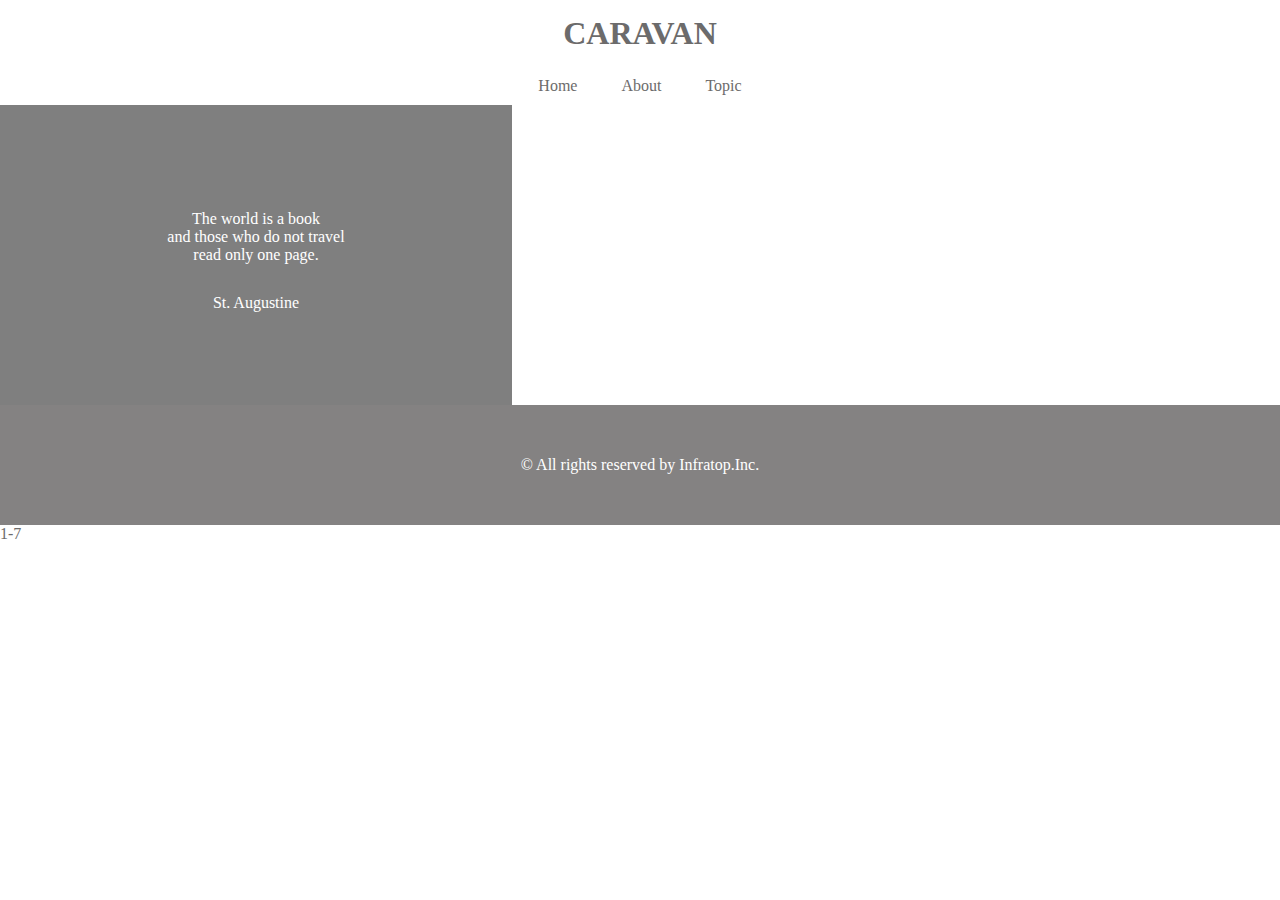
==== index.html @ 388ee2a4 "[start] 1-7" ====
<!DOCTYPE html>
<html lang="ja">
  <head>
    <meta charset="UTF-8" />
    <!-- CSSファイルの読み込み -->
    <link rel="stylesheet" href="style.css" />
    <title>CARAVAN</title>
  </head>

  <body>
    <!-- header -->
    <header>
      <h1 class="heading">
        <a href="index.html">
          CARAVAN
        </a>
      </h1>
    </header>

    <!-- navigation -->
    <nav>
      <ul class="nav-list">
        <li class="nav-list-item">
          <a href="index.html">Home</a>
        </li>
        <li class="nav-list-item">About</li>
        <li class="nav-list-item">Topic</li>
      </ul>
    </nav>

    <!-- main-visual用のdiv -->
    <div class="main-visual">
      <div class="main-visual-content">
        <p class="main-visual-text">
          The world is a book<br />
          and those who do not travel<br />
          read only one page.
        </p>
        <p class="main-visual-name">
          St. Augustine
        </p>
      </div>
    </div>

    <!-- main用のdiv -->
    <div class="main">
      <div class="blog"></div>
      <div class="sidebar"></div>
    </div>

    <!-- footer -->
    <footer>
      <p class="footer-text">© All rights reserved by Infratop.Inc.</p>
    </footer>
  </body>
</html>1-7
---- style.css ----
/* ブラウザがそれぞれ持っているCSSをリセットするための記述 */
* {
  margin: 0;
  padding: 0;
  box-sizing: border-box;
  color: #6c6b6b;
}

a {
  text-decoration: none;
}

header {
  width: 90%; /* 横幅90% */
  padding: 15px 0;
  margin: 0 auto;
  text-align: center;
}

header .heading {
  /* headerタグ内のheadingクラスにのみ反映される */
  font-size: 32px;
}

.nav-list {
  text-align: center;
  padding: 10px 0;
  margin: 0 auto;
}

.nav-list-item {
  list-style: none;
  display: inline-block;
  margin: 0 20px;
}

.main-visual {
  width: 100%; /* 横幅いっぱい */
  height: 300px; /* 高さ300px */
  background-image: url(img/mv.jpg);
  background-size: cover; /* 縦横比を維持したまま背景領域を埋め尽くす */
  background-position: center; /* 背景画像を中央に配置 */
}

.main-visual-content {
  width: 40%; /* 横幅40% */
  height: 300px; /* 親の高さに揃える */
  background-color: rgba(0, 0, 0, 0.5); /* 背景色を半透明の黒にする */
  text-align: center; /* 文字を中央揃えにする */
  padding-top: 105px; /* 上側の内側余白で垂直方向の位置を調整 */
}

.main-visual-text {
  color: #fff; /* 文字色を白に変更 */
}

.main-visual-name {
  margin-top: 30px; /* 上側の外側の余白 */
  color: #fff; /* 文字色を白に変更 */
}

.blog {
}

.sidebar {
}

footer {
  width: 100%;
  height: 120px;
  text-align: center;
  line-height: 120px;
  background-color: #848282;
}

.footer-text {
  color: #fff;
}
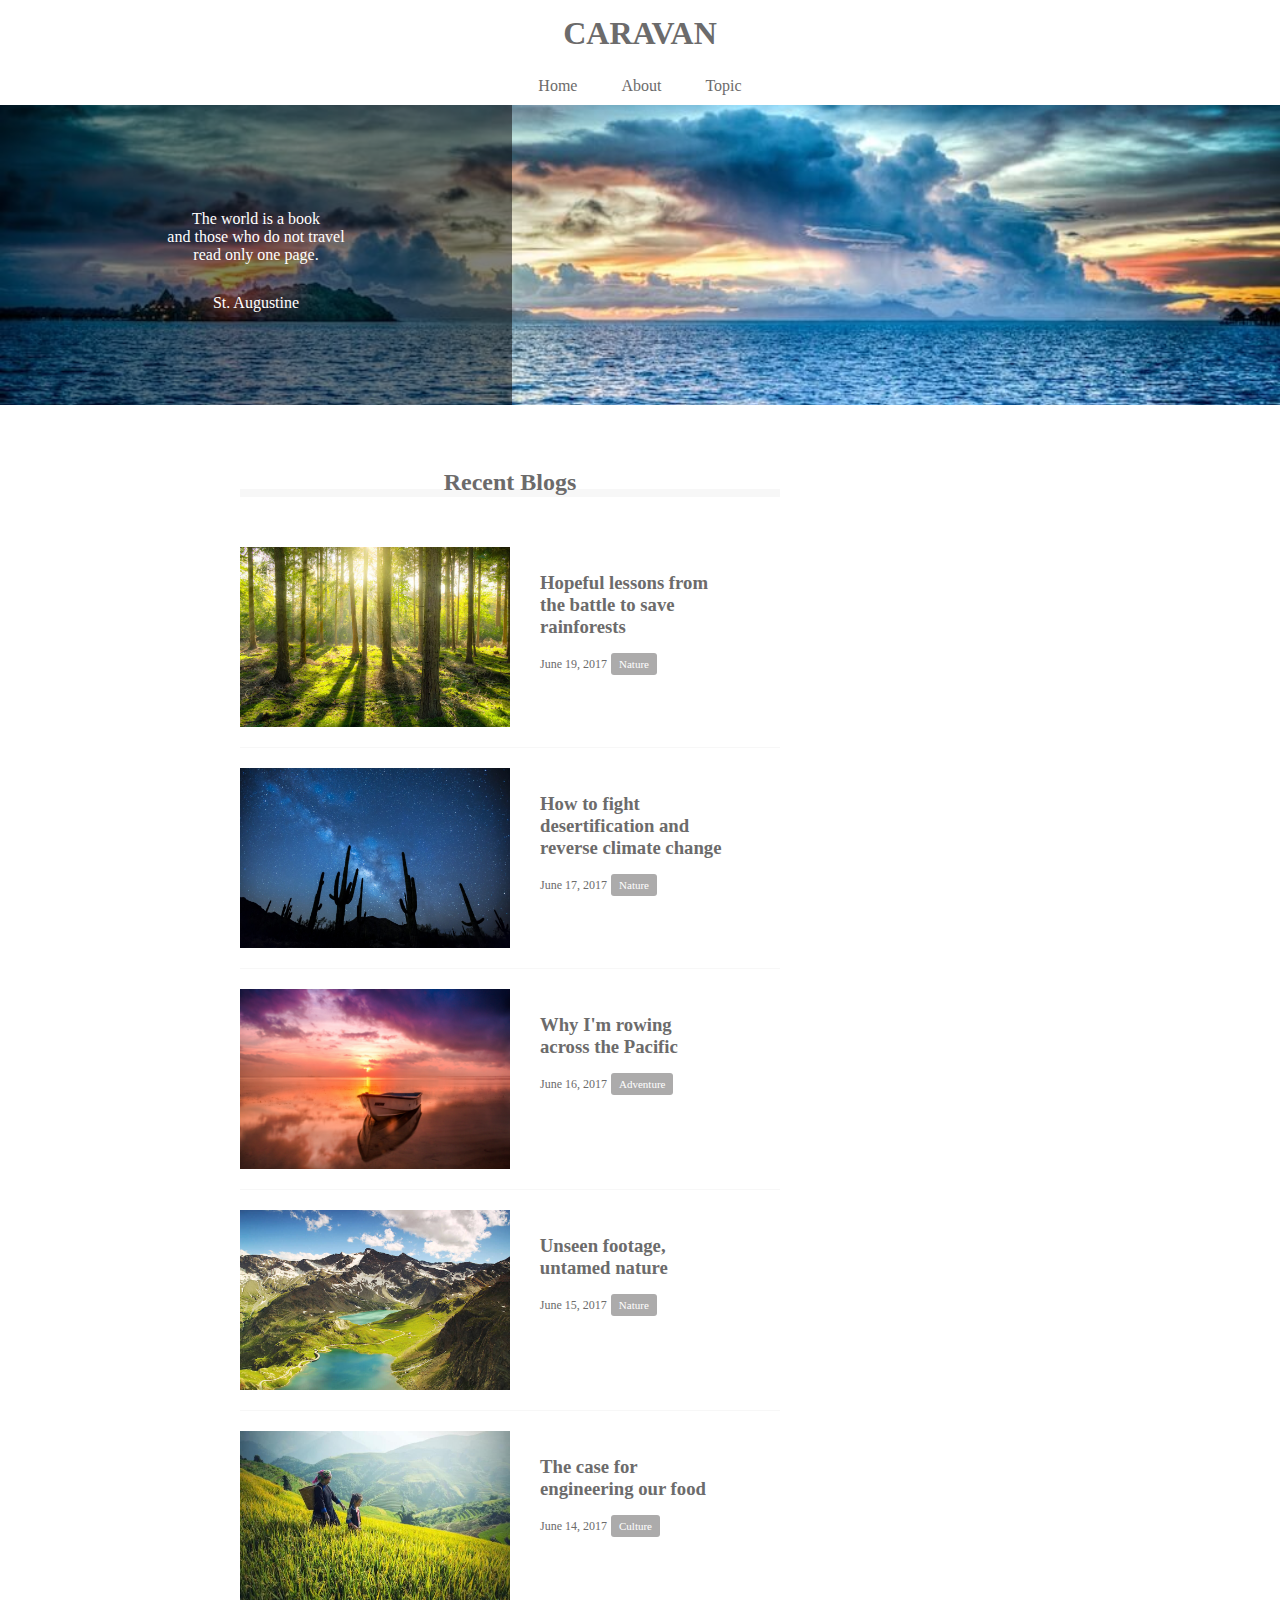
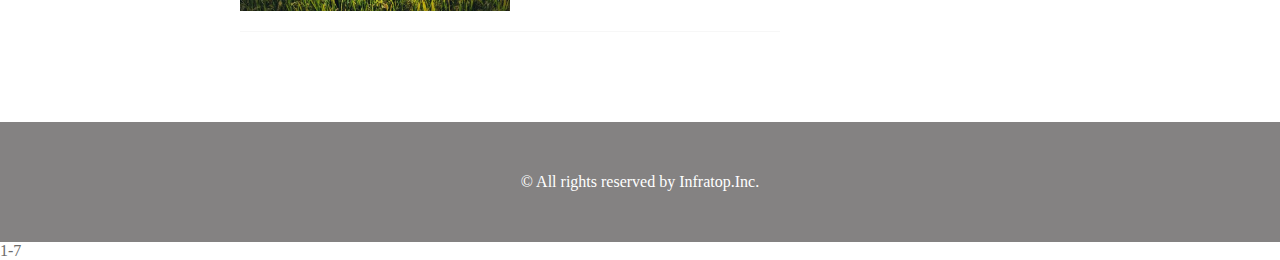
==== commit 4247facb: "[update] 1-7" ====
--- a/index.html
+++ b/index.html
@@ -43,10 +43,83 @@
     </div>
 
     <!-- main用のdiv -->
-    <div class="main">
-      <div class="blog"></div>
+    <main>
+      <section class="blog">
+        <h2 class="blog-heading">Recent Blogs</h2>
+
+        <div class="blog-box">
+          <div class="blog-item">
+            <img class="blog-image" src="img/forest.jpg" />
+            <section class="blog-text">
+              <h3 class="blog-text-heading">
+                <a href="single.html">
+                  Hopeful lessons from<br />
+                  the battle to save<br />
+                  rainforests
+                </a>
+              </h3>
+              <p class="blog-date">June 19, 2017</p>
+              <span class="category">Nature</span>
+            </section>
+          </div>
+          <div class="blog-item">
+            <img class="blog-image" src="img/desert.jpg" />
+            <section class="blog-text">
+              <h3 class="blog-text-heading">
+                <a href="single.html">
+                  How to fight<br />
+                  desertification and<br />
+                  reverse climate change
+                </a>
+              </h3>
+              <p class="blog-date">June 17, 2017</p>
+              <span class="category">Nature</span>
+            </section>
+          </div>
+          <div class="blog-item">
+            <img class="blog-image" src="img/sunset.jpg" />
+            <section class="blog-text">
+              <h3 class="blog-text-heading">
+                <a href="single.html">
+                  Why I'm rowing<br />
+                  across the Pacific
+                </a>
+              </h3>
+              <p class="blog-date">June 16, 2017</p>
+              <span class="category">Adventure</span>
+            </section>
+          </div>
+          <div class="blog-item">
+            <img class="blog-image" src="img/italy.jpg" />
+            <section class="blog-text">
+              <h3 class="blog-text-heading">
+                <a href="single.html">
+                  Unseen footage,<br />
+                  untamed nature
+                </a>
+              </h3>
+              <p class="blog-date">June 15, 2017</p>
+              <span class="category">Nature</span>
+            </section>
+          </div>
+          <div class="blog-item">
+            <img class="blog-image" src="img/asia.jpg" />
+            <section class="blog-text">
+              <h3 class="blog-text-heading">
+                <a href="single.html">
+                  The case for<br />
+                  engineering our food
+                </a>
+              </h3>
+              <p class="blog-date">June 14, 2017</p>
+              <span class="category">Culture</span>
+            </section>
+          </div>
+        </div>
+
+      </section>
       <div class="sidebar"></div>
-    </div>
+    </main>
 
     <!-- footer -->
     <footer>
--- a/style.css
+++ b/style.css
@@ -59,10 +59,65 @@
   color: #fff; /* 文字色を白に変更 */
 }
 
+main {
+  width: 800px; /* 横幅800px */
+  display: flex; /* Flexboxの利用 */
+  justify-content: center; /* 要素の横並び・中央寄せ */
+  margin: 0 auto; /* 要素の中央揃え */
+  padding: 70px 0; /* 上下に70px、左右に0pxの内側余白 */
+}
+
 .blog {
+  width: 540px;
+  margin-right: 30px; /* 領域の右側余白 */
+}
+
+.blog-heading {
+  border-bottom: 8px solid #f7f7f7;
+  text-align: center;
+  line-height: 0.6;
+}
+
+.blog-box {
+  padding-top: 50px;
+}
+
+.blog-item {
+  padding-bottom: 20px;
+  margin-bottom: 20px;
+  border-bottom: 1px solid #f7f7f7;
+  display: flex;
+  justify-content: flex-start;
+}
+
+.blog-image {
+  height: 180px;
+}
+
+.blog-text {
+  padding: 25px 0 0 30px;
+}
+
+.blog-text-heading {
+  padding-bottom: 15px;
+}
+
+.blog-date {
+  font-size: 12px;
+  display: inline-block;
+}
+
+.category {
+  display: inline-block;
+  padding: 5px 8px;
+  background-color: #acabab;
+  border-radius: 3px;
+  color: #fff;
+  font-size: 11px;
 }
 
 .sidebar {
+  width: 230px;
 }
 
 footer {
